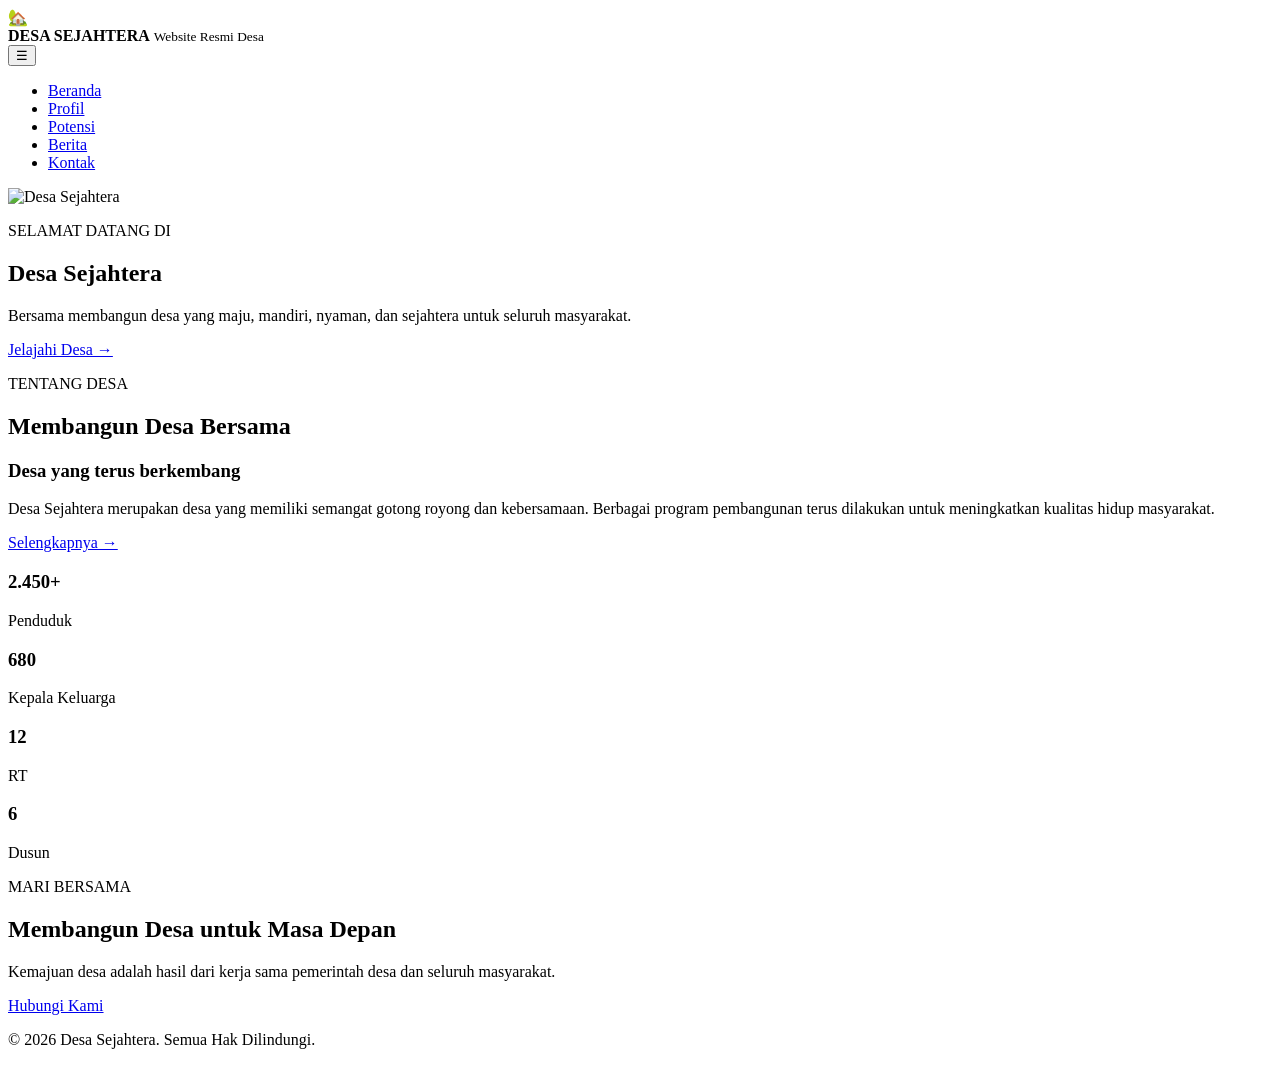
==== index.html @ 2e3e7f87 "Create index.html" ====
<!DOCTYPE html>
<html lang="id">
<head>
    <meta charset="UTF-8">
    <meta name="viewport" content="width=device-width, initial-scale=1.0">
    <title>Desa Sejahtera - Beranda</title>
    <link rel="stylesheet" href="style.css">
</head>
<body>

<header>
    <nav class="navbar">
        <div class="logo">
            <span>🏡</span>
            <div>
                <strong>DESA SEJAHTERA</strong>
                <small>Website Resmi Desa</small>
            </div>
        </div>

        <button class="menu-toggle" onclick="toggleMenu()">☰</button>

        <ul class="nav-menu" id="navMenu">
            <li><a class="active" href="index.html">Beranda</a></li>
            <li><a href="profil.html">Profil</a></li>
            <li><a href="potensi.html">Potensi</a></li>
            <li><a href="berita.html">Berita</a></li>
            <li><a href="kontak.html">Kontak</a></li>
        </ul>
    </nav>
</header>

<section class="hero">
    <img src="foto/desa.jpg" alt="Desa Sejahtera">

    <div class="hero-content">
        <p class="subtitle">SELAMAT DATANG DI</p>
        <h1>Desa Sejahtera</h1>
        <p>
            Bersama membangun desa yang maju, mandiri,
            nyaman, dan sejahtera untuk seluruh masyarakat.
        </p>

        <a href="profil.html" class="btn">Jelajahi Desa →</a>
    </div>
</section>

<section class="section">
    <div class="section-title">
        <p>TENTANG DESA</p>
        <h2>Membangun Desa Bersama</h2>
    </div>

    <div class="about">
        <div>
            <h3>Desa yang terus berkembang</h3>
            <p>
                Desa Sejahtera merupakan desa yang memiliki
                semangat gotong royong dan kebersamaan.
                Berbagai program pembangunan terus dilakukan
                untuk meningkatkan kualitas hidup masyarakat.
            </p>
            <a href="profil.html" class="text-btn">Selengkapnya →</a>
        </div>

        <div class="stats">
            <div class="stat">
                <h3>2.450+</h3>
                <p>Penduduk</p>
            </div>
            <div class="stat">
                <h3>680</h3>
                <p>Kepala Keluarga</p>
            </div>
            <div class="stat">
                <h3>12</h3>
                <p>RT</p>
            </div>
            <div class="stat">
                <h3>6</h3>
                <p>Dusun</p>
            </div>
        </div>
    </div>
</section>

<section class="highlight">
    <div>
        <p class="subtitle">MARI BERSAMA</p>
        <h2>Membangun Desa untuk Masa Depan</h2>
        <p>
            Kemajuan desa adalah hasil dari kerja sama pemerintah
            desa dan seluruh masyarakat.
        </p>
    </div>

    <a href="kontak.html" class="btn light">Hubungi Kami</a>
</section>

<footer>
    <p>© 2026 Desa Sejahtera. Semua Hak Dilindungi.</p>
</footer>

<script src="script.js"></script>
</body>
</html>
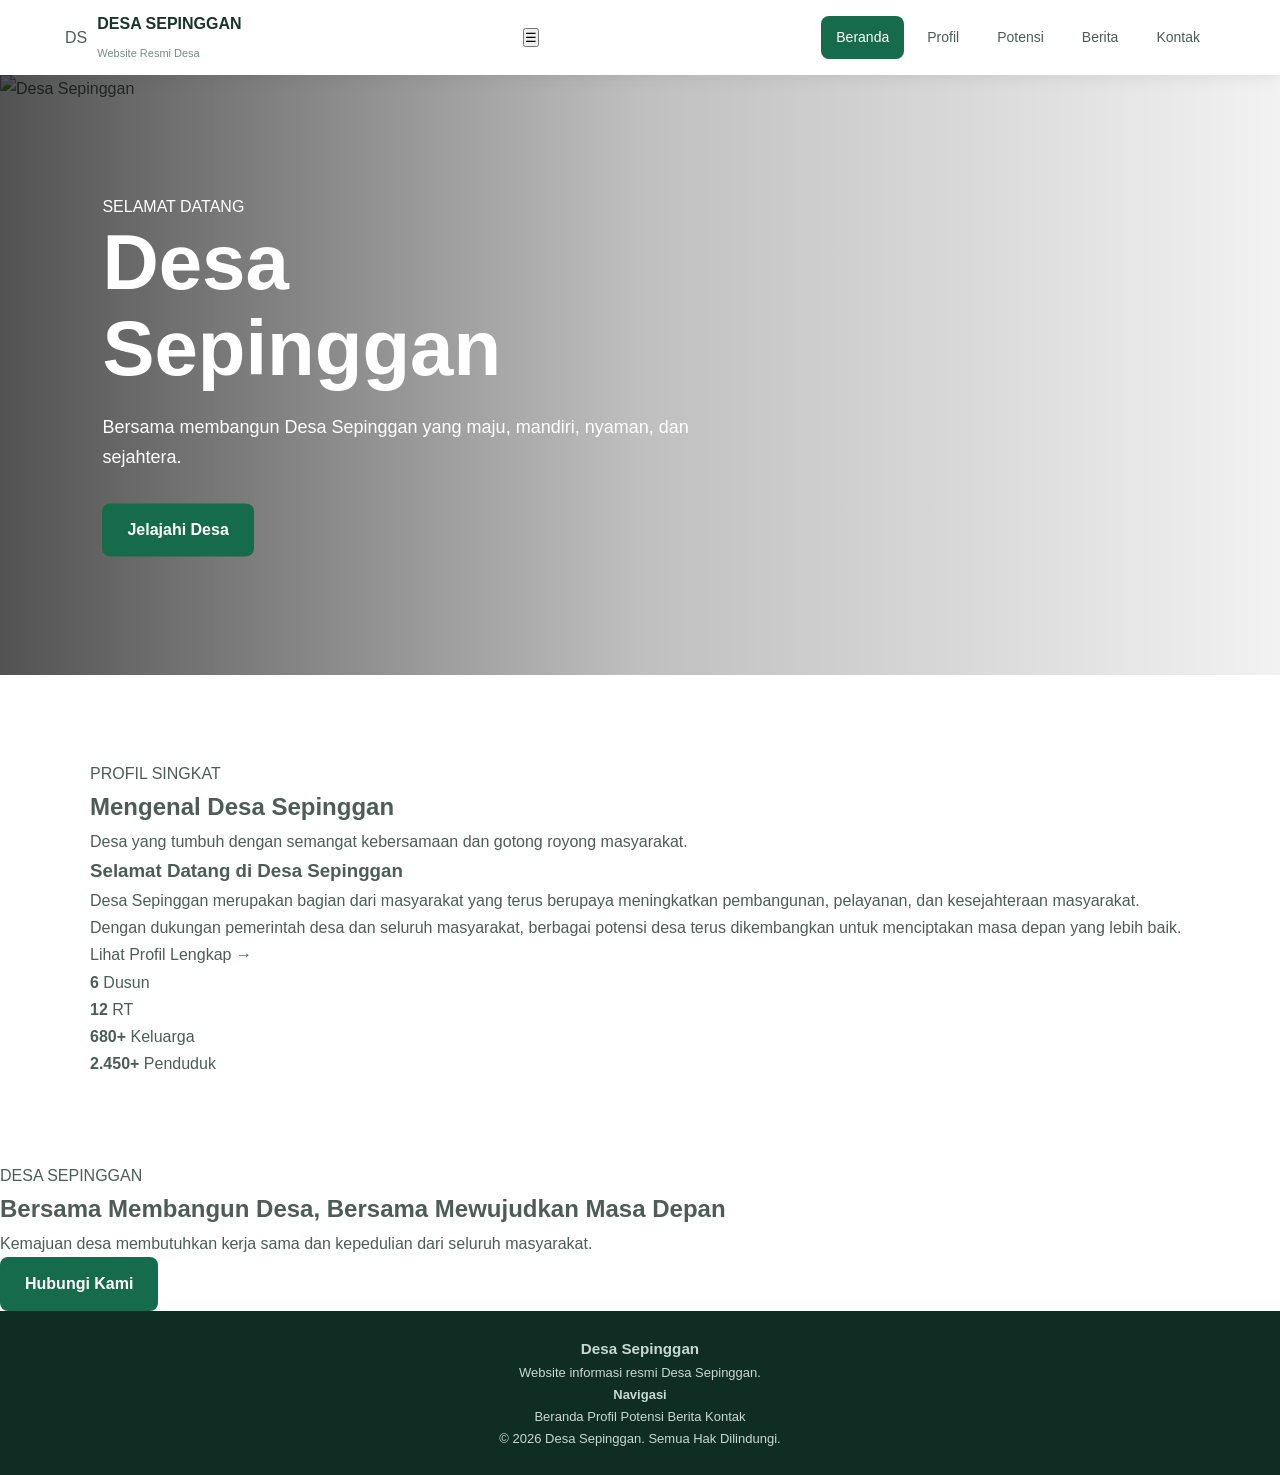
==== commit 407adf7d: "Update index.html" ====
--- a/index.html
+++ b/index.html
@@ -3,104 +3,181 @@
 <head>
     <meta charset="UTF-8">
     <meta name="viewport" content="width=device-width, initial-scale=1.0">
-    <title>Desa Sejahtera - Beranda</title>
+    <title>Desa Sepinggan | Beranda</title>
     <link rel="stylesheet" href="style.css">
 </head>
+
 <body>
 
 <header>
     <nav class="navbar">
-        <div class="logo">
-            <span>🏡</span>
+
+        <a href="index.html" class="logo">
+            <div class="logo-icon">DS</div>
             <div>
-                <strong>DESA SEJAHTERA</strong>
+                <strong>DESA SEPINGGAN</strong>
                 <small>Website Resmi Desa</small>
             </div>
-        </div>
+        </a>
 
-        <button class="menu-toggle" onclick="toggleMenu()">☰</button>
+        <button class="menu-btn" onclick="toggleMenu()">☰</button>
 
         <ul class="nav-menu" id="navMenu">
-            <li><a class="active" href="index.html">Beranda</a></li>
+            <li><a href="index.html" class="active">Beranda</a></li>
             <li><a href="profil.html">Profil</a></li>
             <li><a href="potensi.html">Potensi</a></li>
             <li><a href="berita.html">Berita</a></li>
             <li><a href="kontak.html">Kontak</a></li>
         </ul>
+
     </nav>
 </header>
 
+
 <section class="hero">
-    <img src="foto/desa.jpg" alt="Desa Sejahtera">
+
+    <img src="foto/IMG_9111.jpeg" alt="Desa Sepinggan">
+
+    <div class="hero-overlay"></div>
 
     <div class="hero-content">
-        <p class="subtitle">SELAMAT DATANG DI</p>
-        <h1>Desa Sejahtera</h1>
+
+        <span class="label">SELAMAT DATANG</span>
+
+        <h1>Desa Sepinggan</h1>
+
         <p>
-            Bersama membangun desa yang maju, mandiri,
-            nyaman, dan sejahtera untuk seluruh masyarakat.
+            Bersama membangun Desa Sepinggan yang maju,
+            mandiri, nyaman, dan sejahtera.
         </p>
 
-        <a href="profil.html" class="btn">Jelajahi Desa →</a>
+        <a href="profil.html" class="btn">
+            Jelajahi Desa
+        </a>
+
     </div>
+
 </section>
 
+
 <section class="section">
-    <div class="section-title">
-        <p>TENTANG DESA</p>
-        <h2>Membangun Desa Bersama</h2>
-    </div>
 
-    <div class="about">
-        <div>
-            <h3>Desa yang terus berkembang</h3>
-            <p>
-                Desa Sejahtera merupakan desa yang memiliki
-                semangat gotong royong dan kebersamaan.
-                Berbagai program pembangunan terus dilakukan
-                untuk meningkatkan kualitas hidup masyarakat.
-            </p>
-            <a href="profil.html" class="text-btn">Selengkapnya →</a>
-        </div>
-
-        <div class="stats">
-            <div class="stat">
-                <h3>2.450+</h3>
-                <p>Penduduk</p>
-            </div>
-            <div class="stat">
-                <h3>680</h3>
-                <p>Kepala Keluarga</p>
-            </div>
-            <div class="stat">
-                <h3>12</h3>
-                <p>RT</p>
-            </div>
-            <div class="stat">
-                <h3>6</h3>
-                <p>Dusun</p>
-            </div>
-        </div>
-    </div>
-</section>
-
-<section class="highlight">
-    <div>
-        <p class="subtitle">MARI BERSAMA</p>
-        <h2>Membangun Desa untuk Masa Depan</h2>
+    <div class="section-heading">
+        <span>PROFIL SINGKAT</span>
+        <h2>Mengenal Desa Sepinggan</h2>
         <p>
-            Kemajuan desa adalah hasil dari kerja sama pemerintah
-            desa dan seluruh masyarakat.
+            Desa yang tumbuh dengan semangat kebersamaan
+            dan gotong royong masyarakat.
         </p>
     </div>
 
-    <a href="kontak.html" class="btn light">Hubungi Kami</a>
+    <div class="intro">
+
+        <div class="intro-text">
+
+            <h3>Selamat Datang di Desa Sepinggan</h3>
+
+            <p>
+                Desa Sepinggan merupakan bagian dari masyarakat
+                yang terus berupaya meningkatkan pembangunan,
+                pelayanan, dan kesejahteraan masyarakat.
+            </p>
+
+            <p>
+                Dengan dukungan pemerintah desa dan seluruh
+                masyarakat, berbagai potensi desa terus
+                dikembangkan untuk menciptakan masa depan
+                yang lebih baik.
+            </p>
+
+            <a href="profil.html" class="text-link">
+                Lihat Profil Lengkap →
+            </a>
+
+        </div>
+
+
+        <div class="statistics">
+
+            <div class="stat-box">
+                <strong>6</strong>
+                <span>Dusun</span>
+            </div>
+
+            <div class="stat-box">
+                <strong>12</strong>
+                <span>RT</span>
+            </div>
+
+            <div class="stat-box">
+                <strong>680+</strong>
+                <span>Keluarga</span>
+            </div>
+
+            <div class="stat-box">
+                <strong>2.450+</strong>
+                <span>Penduduk</span>
+            </div>
+
+        </div>
+
+    </div>
+
 </section>
 
+
+<section class="welcome">
+
+    <div>
+        <span>DESA SEPINGGAN</span>
+
+        <h2>
+            Bersama Membangun Desa,
+            Bersama Mewujudkan Masa Depan
+        </h2>
+
+        <p>
+            Kemajuan desa membutuhkan kerja sama dan
+            kepedulian dari seluruh masyarakat.
+        </p>
+    </div>
+
+    <a href="kontak.html" class="btn white">
+        Hubungi Kami
+    </a>
+
+</section>
+
+
 <footer>
-    <p>© 2026 Desa Sejahtera. Semua Hak Dilindungi.</p>
+
+    <div class="footer-content">
+
+        <div>
+            <h3>Desa Sepinggan</h3>
+            <p>
+                Website informasi resmi Desa Sepinggan.
+            </p>
+        </div>
+
+        <div>
+            <h4>Navigasi</h4>
+            <a href="index.html">Beranda</a>
+            <a href="profil.html">Profil</a>
+            <a href="potensi.html">Potensi</a>
+            <a href="berita.html">Berita</a>
+            <a href="kontak.html">Kontak</a>
+        </div>
+
+    </div>
+
+    <div class="copyright">
+        © 2026 Desa Sepinggan. Semua Hak Dilindungi.
+    </div>
+
 </footer>
 
 <script src="script.js"></script>
+
 </body>
 </html>
--- a/style.css
+++ b/style.css
@@ -0,0 +1,709 @@
+* {
+    margin: 0;
+    padding: 0;
+    box-sizing: border-box;
+}
+
+:root {
+    --primary: #176b4d;
+    --secondary: #22966b;
+    --dark: #17352b;
+    --light: #f5f8f6;
+    --text: #4d5c56;
+    --white: #ffffff;
+}
+
+body {
+    font-family: Arial, Helvetica, sans-serif;
+    color: var(--text);
+    background: white;
+    line-height: 1.7;
+}
+
+html {
+    scroll-behavior: smooth;
+}
+
+a {
+    text-decoration: none;
+    color: inherit;
+}
+
+/* NAVBAR */
+
+header {
+    position: sticky;
+    top: 0;
+    z-index: 1000;
+    background: rgba(255,255,255,0.96);
+    box-shadow: 0 2px 15px rgba(0,0,0,0.08);
+}
+
+.navbar {
+    max-width: 1200px;
+    margin: auto;
+    min-height: 75px;
+    padding: 0 25px;
+
+    display: flex;
+    align-items: center;
+    justify-content: space-between;
+}
+
+.logo {
+    display: flex;
+    align-items: center;
+    gap: 10px;
+}
+
+.logo span {
+    font-size: 32px;
+}
+
+.logo strong {
+    display: block;
+    color: var(--dark);
+    font-size: 16px;
+}
+
+.logo small {
+    color: #7a8983;
+    font-size: 11px;
+}
+
+.nav-menu {
+    display: flex;
+    list-style: none;
+    gap: 8px;
+}
+
+.nav-menu a {
+    display: block;
+    padding: 10px 15px;
+    border-radius: 8px;
+    transition: 0.3s;
+    font-size: 14px;
+}
+
+.nav-menu a:hover,
+.nav-menu a.active {
+    color: white;
+    background: var(--primary);
+}
+
+.menu-toggle {
+    display: none;
+    border: none;
+    background: none;
+    font-size: 28px;
+    cursor: pointer;
+}
+
+/* HERO */
+
+.hero {
+    min-height: 600px;
+    position: relative;
+    overflow: hidden;
+}
+
+.hero img {
+    width: 100%;
+    height: 600px;
+    object-fit: cover;
+}
+
+.hero::after {
+    content: "";
+    position: absolute;
+    inset: 0;
+    background: linear-gradient(
+        90deg,
+        rgba(0,0,0,0.68),
+        rgba(0,0,0,0.25),
+        rgba(0,0,0,0.05)
+    );
+}
+
+.hero-content {
+    position: absolute;
+    z-index: 2;
+    top: 50%;
+    left: 8%;
+    transform: translateY(-50%);
+    color: white;
+    max-width: 600px;
+}
+
+.subtitle {
+    color: var(--secondary);
+    font-weight: bold;
+    letter-spacing: 2px;
+    font-size: 13px;
+    margin-bottom: 8px;
+}
+
+.hero .subtitle {
+    color: #b9efd7;
+}
+
+.hero h1 {
+    font-size: clamp(45px, 7vw, 78px);
+    line-height: 1.1;
+    margin-bottom: 20px;
+}
+
+.hero-content > p:not(.subtitle) {
+    font-size: 18px;
+    margin-bottom: 30px;
+}
+
+/* BUTTON */
+
+.btn {
+    display: inline-block;
+    border: none;
+    background: var(--primary);
+    color: white;
+    padding: 13px 25px;
+    border-radius: 8px;
+    font-weight: bold;
+    cursor: pointer;
+    transition: 0.3s;
+}
+
+.btn:hover {
+    background: var(--secondary);
+    transform: translateY(-2px);
+}
+
+.btn.light {
+    background: white;
+    color: var(--primary);
+}
+
+/* SECTION */
+
+.section {
+    max-width: 1150px;
+    margin: auto;
+    padding: 85px 25px;
+}
+
+.gray {
+    max-width: none;
+    background: var(--light);
+}
+
+.gray > * {
+    max-width: 1150px;
+    margin-left: auto;
+    margin-right: auto;
+}
+
+.section-title {
+    text-align: center;
+    margin-bottom: 45px;
+}
+
+.section-title p {
+    color: var(--secondary);
+    font-size: 13px;
+    font-weight: bold;
+    letter-spacing: 2px;
+}
+
+.section-title h2 {
+    color: var(--dark);
+    font-size: 35px;
+    margin-top: 5px;
+}
+
+/* ABOUT */
+
+.about {
+    display: grid;
+    grid-template-columns: 1fr 1fr;
+    gap: 60px;
+    align-items: center;
+}
+
+.about h3 {
+    color: var(--dark);
+    font-size: 28px;
+    margin-bottom: 15px;
+}
+
+.about p {
+    margin-bottom: 20px;
+}
+
+.text-btn {
+    color: var(--primary);
+    font-weight: bold;
+}
+
+.stats {
+    display: grid;
+    grid-template-columns: 1fr 1fr;
+    gap: 15px;
+}
+
+.stat {
+    padding: 30px 15px;
+    text-align: center;
+    background: var(--light);
+    border-radius: 12px;
+}
+
+.stat h3 {
+    color: var(--primary);
+    font-size: 30px;
+}
+
+/* HIGHLIGHT */
+
+.highlight {
+    padding: 65px 8%;
+    background: var(--primary);
+    color: white;
+
+    display: flex;
+    justify-content: space-between;
+    align-items: center;
+    gap: 30px;
+}
+
+.highlight .subtitle {
+    color: #a9e7cf;
+}
+
+.highlight h2 {
+    font-size: 35px;
+    margin-bottom: 10px;
+}
+
+/* PAGE HEADER */
+
+.page-header {
+    padding: 80px 20px;
+    text-align: center;
+    background: linear-gradient(
+        135deg,
+        #123e30,
+        #22966b
+    );
+    color: white;
+}
+
+.page-header h1 {
+    font-size: 48px;
+    margin-bottom: 5px;
+}
+
+/* PROFILE */
+
+.profile-grid {
+    display: grid;
+    grid-template-columns: 1fr 1fr;
+    gap: 60px;
+    align-items: center;
+}
+
+.profile-image img {
+    width: 100%;
+    height: 420px;
+    object-fit: cover;
+    border-radius: 18px;
+}
+
+.profile-text h2 {
+    color: var(--dark);
+    font-size: 38px;
+    margin-bottom: 20px;
+}
+
+.profile-text p:not(.subtitle) {
+    margin-bottom: 15px;
+}
+
+.vision-grid {
+    display: grid;
+    grid-template-columns: 1fr 1fr;
+    gap: 25px;
+}
+
+.vision-card {
+    background: white;
+    padding: 35px;
+    border-radius: 15px;
+    box-shadow: 0 5px 20px rgba(0,0,0,0.06);
+}
+
+.icon {
+    font-size: 35px;
+    margin-bottom: 10px;
+}
+
+.vision-card h3 {
+    color: var(--dark);
+    font-size: 24px;
+    margin-bottom: 10px;
+}
+
+.officials {
+    display: grid;
+    grid-template-columns: repeat(3, 1fr);
+    gap: 25px;
+}
+
+.official {
+    text-align: center;
+    padding: 30px;
+    background: var(--light);
+    border-radius: 15px;
+}
+
+.avatar {
+    font-size: 60px;
+    margin-bottom: 15px;
+}
+
+.official h3 {
+    color: var(--dark);
+}
+
+/* POTENSI */
+
+.main-potential {
+    display: grid;
+    grid-template-columns: 1.1fr 1fr;
+    gap: 50px;
+    align-items: center;
+}
+
+.main-potential img {
+    width: 100%;
+    height: 400px;
+    object-fit: cover;
+    border-radius: 18px;
+}
+
+.main-potential h2 {
+    color: var(--dark);
+    font-size: 40px;
+    margin-bottom: 15px;
+}
+
+.main-potential p:not(.subtitle) {
+    margin-bottom: 25px;
+}
+
+.potential-grid {
+    display: grid;
+    grid-template-columns: repeat(4, 1fr);
+    gap: 20px;
+}
+
+.potential-card {
+    background: white;
+    padding: 30px 20px;
+    text-align: center;
+    border-radius: 15px;
+    box-shadow: 0 5px 20px rgba(0,0,0,0.06);
+    transition: 0.3s;
+}
+
+.potential-card:hover {
+    transform: translateY(-7px);
+}
+
+.potential-icon {
+    font-size: 40px;
+    margin-bottom: 12px;
+}
+
+.potential-card h3 {
+    color: var(--dark);
+    margin-bottom: 8px;
+}
+
+/* BERITA */
+
+.news-feature {
+    display: grid;
+    grid-template-columns: 1.1fr 1fr;
+    gap: 50px;
+    align-items: center;
+    margin-bottom: 80px;
+}
+
+.news-feature img {
+    width: 100%;
+    height: 380px;
+    object-fit: cover;
+    border-radius: 18px;
+}
+
+.badge {
+    display: inline-block;
+    padding: 6px 12px;
+    background: #dff4eb;
+    color: var(--primary);
+    border-radius: 20px;
+    font-size: 11px;
+    font-weight: bold;
+    margin-bottom: 10px;
+}
+
+.news-feature h2 {
+    color: var(--dark);
+    font-size: 34px;
+    line-height: 1.3;
+    margin-bottom: 8px;
+}
+
+.news-feature small {
+    display: block;
+    margin-bottom: 15px;
+}
+
+.news-feature p {
+    margin-bottom: 20px;
+}
+
+.news-title {
+    margin-bottom: 30px;
+}
+
+.news-grid {
+    display: grid;
+    grid-template-columns: repeat(3, 1fr);
+    gap: 20px;
+}
+
+.news-card {
+    padding: 30px;
+    background: var(--light);
+    border-radius: 15px;
+}
+
+.news-card span {
+    color: var(--secondary);
+    font-size: 11px;
+    font-weight: bold;
+}
+
+.news-card h3 {
+    color: var(--dark);
+    font-size: 20px;
+    margin: 10px 0;
+}
+
+.news-card p {
+    margin-bottom: 15px;
+}
+
+.news-card a {
+    color: var(--primary);
+    font-weight: bold;
+}
+
+/* KONTAK */
+
+.contact-grid {
+    display: grid;
+    grid-template-columns: 1fr 1fr;
+    gap: 50px;
+    align-items: center;
+}
+
+.contact-image {
+    position: relative;
+}
+
+.contact-image img {
+    width: 100%;
+    height: 480px;
+    object-fit: cover;
+    border-radius: 18px;
+}
+
+.contact-overlay {
+    position: absolute;
+    bottom: 20px;
+    left: 20px;
+    right: 20px;
+    padding: 25px;
+    border-radius: 12px;
+    color: white;
+    background: rgba(0,0,0,0.65);
+}
+
+.contact-overlay h2 {
+    margin-bottom: 5px;
+}
+
+.contact-item {
+    display: flex;
+    gap: 20px;
+    margin-bottom: 25px;
+}
+
+.contact-item > span {
+    font-size: 28px;
+}
+
+.contact-item h3 {
+    color: var(--dark);
+}
+
+.form-row {
+    display: grid;
+    grid-template-columns: 1fr 1fr;
+    gap: 15px;
+}
+
+.contact-form {
+    max-width: 800px;
+    margin: auto;
+}
+
+.contact-form input,
+.contact-form textarea {
+    width: 100%;
+    padding: 15px;
+    margin-bottom: 15px;
+    border: 1px solid #d8e1dc;
+    border-radius: 8px;
+    font-family: inherit;
+    font-size: 14px;
+    outline: none;
+}
+
+.contact-form input:focus,
+.contact-form textarea:focus {
+    border-color: var(--primary);
+}
+
+/* FOOTER */
+
+footer {
+    padding: 25px;
+    text-align: center;
+    background: #102d24;
+    color: #c6d8d1;
+    font-size: 13px;
+}
+
+/* RESPONSIVE */
+
+@media (max-width: 850px) {
+
+    .menu-toggle {
+        display: block;
+    }
+
+    .nav-menu {
+        position: absolute;
+        top: 75px;
+        left: 0;
+        right: 0;
+
+        background: white;
+        display: none;
+        flex-direction: column;
+        padding: 15px 25px;
+        box-shadow: 0 5px 15px rgba(0,0,0,0.1);
+    }
+
+    .nav-menu.show {
+        display: flex;
+    }
+
+    .hero,
+    .hero img {
+        height: 550px;
+    }
+
+    .hero-content {
+        left: 25px;
+        right: 25px;
+    }
+
+    .about,
+    .profile-grid,
+    .main-potential,
+    .news-feature,
+    .contact-grid {
+        grid-template-columns: 1fr;
+    }
+
+    .vision-grid {
+        grid-template-columns: 1fr;
+    }
+
+    .officials {
+        grid-template-columns: 1fr;
+    }
+
+    .potential-grid {
+        grid-template-columns: 1fr 1fr;
+    }
+
+    .news-grid {
+        grid-template-columns: 1fr;
+    }
+
+    .highlight {
+        flex-direction: column;
+        align-items: flex-start;
+    }
+}
+
+@media (max-width: 500px) {
+
+    .navbar {
+        padding: 0 15px;
+    }
+
+    .logo strong {
+        font-size: 13px;
+    }
+
+    .logo small {
+        font-size: 9px;
+    }
+
+    .hero h1 {
+        font-size: 45px;
+    }
+
+    .hero-content > p:not(.subtitle) {
+        font-size: 15px;
+    }
+
+    .section {
+        padding: 60px 18px;
+    }
+
+    .section-title h2 {
+        font-size: 28px;
+    }
+
+    .stats {
+        grid-template-columns: 1fr 1fr;
+    }
+
+    .potential-grid {
+        grid-template-columns: 1fr;
+    }
+
+    .form-row {
+        grid-template-columns: 1fr;
+    }
+
+    .page-header h1 {
+        font-size: 38px;
+    }
+}
